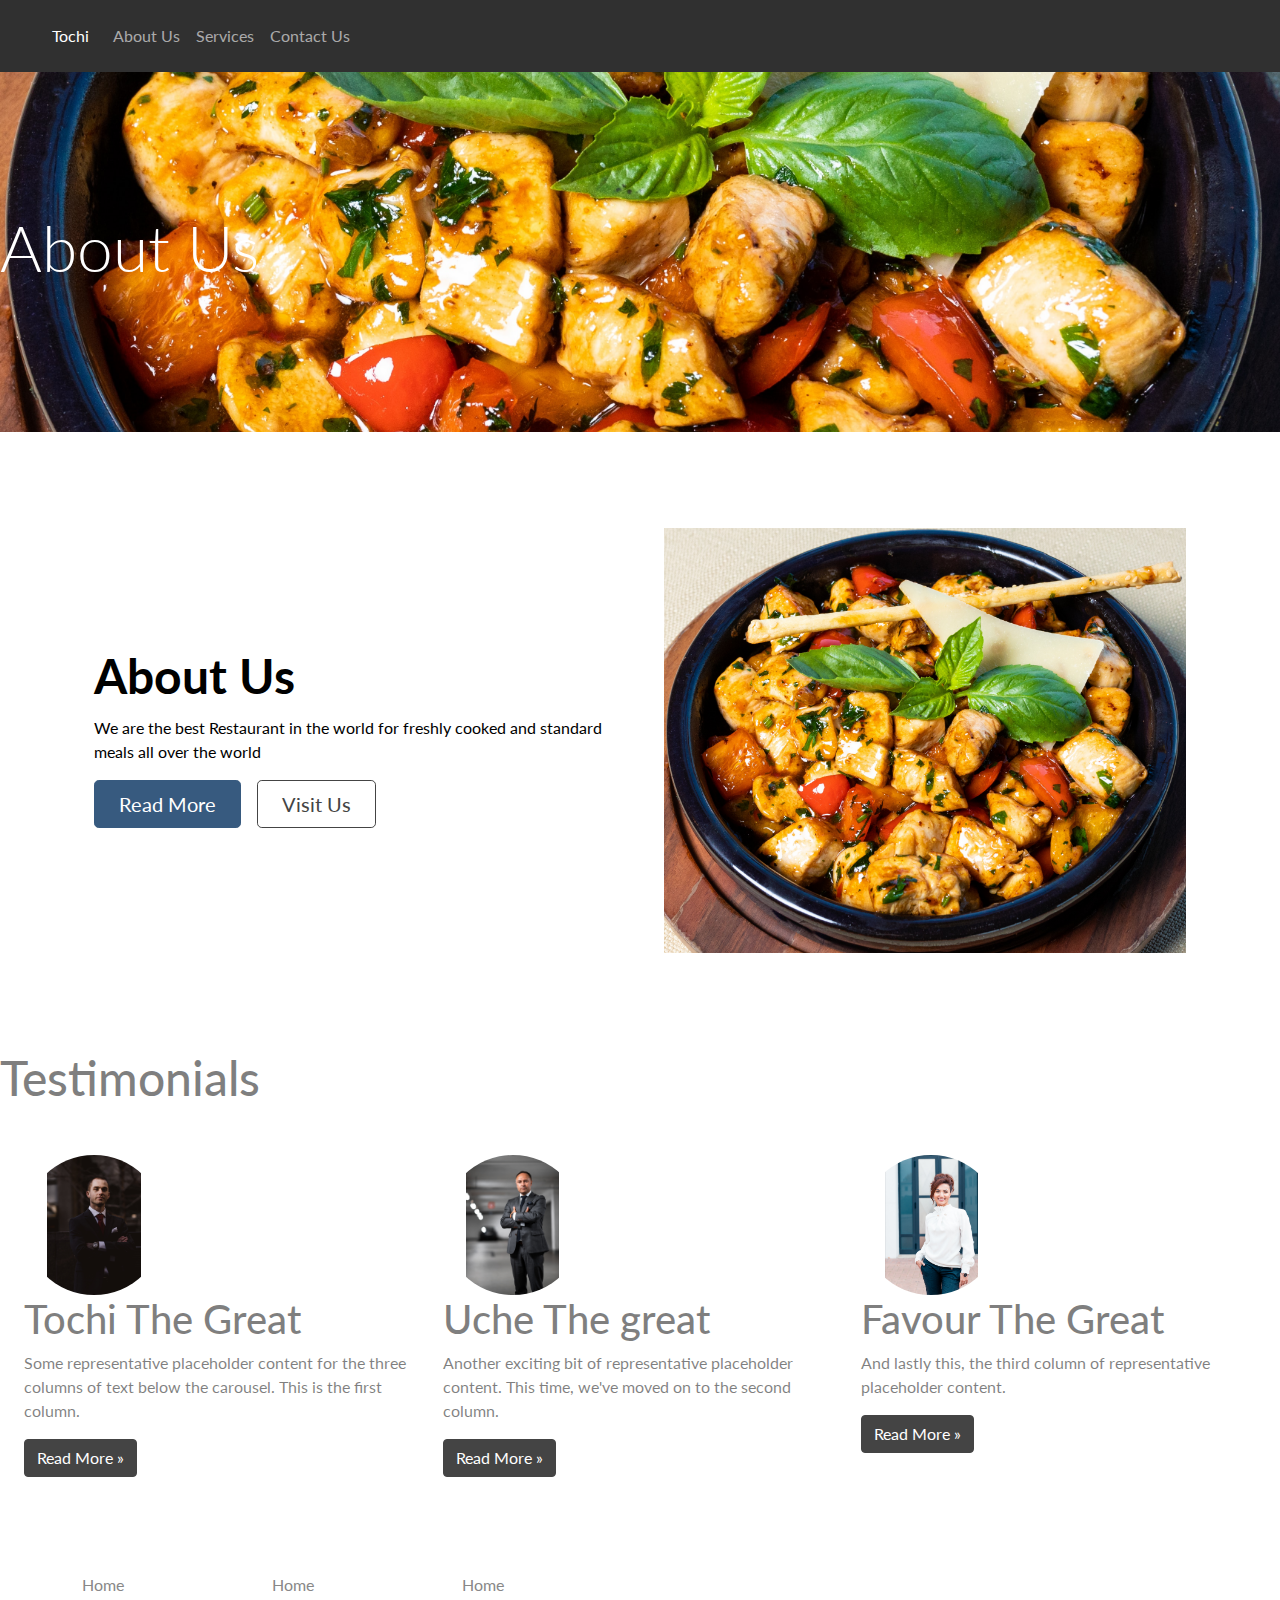
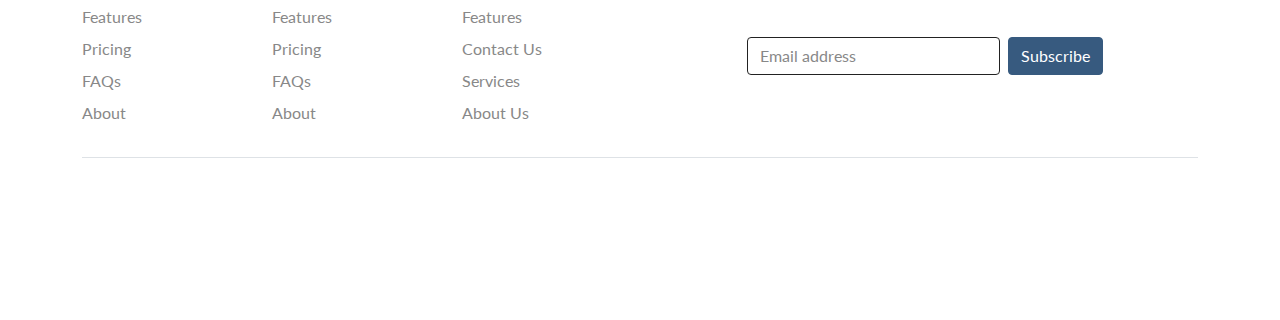
==== about-us.html @ 27545ada "tochis bistro" ====
<!DOCTYPE html>
<html lang="en">

<head>
    <meta charset="UTF-8">
    <meta http-equiv="X-UA-Compatible" content="IE=edge">
    <meta name="viewport" content="width=device-width, initial-scale=1.0">

    <title>Tochis restaurant</title>
    <link href="https://cdn.jsdelivr.net/npm/bootstrap@5.1.1/dist/css/bootstrap.min.css" rel="stylesheet" integrity="sha384-F3w7mX95PdgyTmZZMECAngseQB83DfGTowi0iMjiWaeVhAn4FJkqJByhZMI3AhiU" crossorigin="anonymous">
    <link rel="stylesheet" href="https://cdnjs.cloudflare.com/ajax/libs/font-awesome/5.15.0/css/all.min.css" integrity="sha512-BnbUDfEUfV0Slx6TunuB042k9tuKe3xrD6q4mg5Ed72LTgzDIcLPxg6yI2gcMFRyomt+yJJxE+zJwNmxki6/RA==" crossorigin="anonymous" referrerpolicy="no-referrer"
    />

    <link rel="stylesheet" href="./bootstrap/css/bootstrap.min.css">
    <link rel="stylesheet" href="./bootstrap.min.css">
    <link rel="stylesheet" href="style.css">
</head>

<body>

    <header>

        <nav class="navbar navbar-expand-lg navbar-dark bg-dark">
            <div class="container-fluid">
                <a class="navbar-brand" href="#"></a>
                <button class="navbar-toggler" type="button" data-bs-toggle="collapse" data-bs-target="#navbarColor02" aria-controls="navbarColor02" aria-expanded="false" aria-label="Toggle navigation">
                <span class="navbar-toggler-icon"></span>
              </button>

                <div class="collapse navbar-collapse mx-auto" id="navbarColor02">
                    <ul class="navbar-nav me-auto d-flex">
                        <li class="nav-item">
                            <a class="nav-link active" href="/">Tochi <i class="fas fa-utensils ml-2"></i>
                      <span class="visually-hidden">(current)</span>
                    </a>
                        </li>


                        <li class="nav-item">
                            <a class="nav-link" href="about-us.html">About Us</a>
                        </li>
                        <li class="nav-item">
                            <a class="nav-link" href="services.html">Services</a>
                        </li>
                        <li class="nav-item">
                            <a class="nav-link" href="contact.html">Contact Us</a>
                        </li>

                    </ul>


                    <div class="d-flex align-items-center">
                        <span>
                            <i class="fas fa-search"></i>
                         </span>
                    </div>
                </div>
            </div>
        </nav>
    </header>

    <section class="breadcrumb-about">
        <h1 class="text-left text-capitalize text-white display-3"> About us</h1>

    </section>


    <div class="container col-xxl-8 px-4 py-5">
        <div class="row flex-lg-row-reverse align-items-center g-5 py-5">
            <div class="col-10 col-sm-8 col-lg-6">
                <img src="./images/2.jpg" class="d-block mx-lg-auto img-fluid" alt="Bootstrap Themes" width="700" height="500" loading="lazy">
            </div>
            <div class="col-lg-6">
                <h1 class="display-5 fw-bold lh-1 mb-3 text-black">About Us</h1>
                <p class="text-black"> We are the best Restaurant in the world for freshly cooked and standard meals all over the world</p>
                <div class="d-grid gap-2 d-md-flex justify-content-md-start">
                    <button type="button" class="btn btn-primary btn-lg px-4 me-md-2">Read More</button>
                    <button type="button" class="btn btn-outline-secondary btn-lg px-4">Visit Us</button>
                </div>
            </div>
        </div>
    </div>



    <!-- testimonials  -->


    <h1 class="text-black-50 mb-5">
        Testimonials

    </h1>

    <div class="container-fluid marketing mx-auto justify-content-center">

        <!-- Three columns of text below the carousel -->
        <div class="row justify-content-center mx-auto">
            <div class="col-lg-4">
                <img class="bd-placeholder-img rounded-circle" src="./images/ceo1.jpg" width="140" height="140" />

                <h2 class="text-black-50">Tochi The Great</h2>
                <p class="text-black-50">Some representative placeholder content for the three columns of text below the carousel. This is the first column.</p>
                <p><a class="btn btn-secondary" href="#">Read More &raquo;</a></p>
            </div>
            <!-- /.col-lg-4 -->
            <div class="col-lg-4">
                <img class="bd-placeholder-img rounded-circle" src="./images/ceo2.jpg" width="140" height="140" />

                <h2 class="text-black-50">Uche The great</h2>
                <p class="text-black-50">Another exciting bit of representative placeholder content. This time, we've moved on to the second column.</p>
                <p><a class="btn btn-secondary" href="#">Read More &raquo;</a></p>
            </div>
            <!-- /.col-lg-4 -->
            <div class="col-lg-4">
                <img class="bd-placeholder-img rounded-circle" src="./images/ceo3.jpg" width="140" height="140" />

                <h2 class="text-black-50">Favour The Great</h2>
                <p class="text-black-50">And lastly this, the third column of representative placeholder content.</p>
                <p><a class="btn btn-secondary" href="#">Read More &raquo;</a></p>
            </div>
            <!-- /.col-lg-4 -->
        </div>
    </div>

    <!-- /.row -->




    <!-- footer  -->
    <div class="container">
        <footer class="py-5">
            <div class="row">
                <div class="col-2">
                    <h5>Section</h5>
                    <ul class="nav flex-column">
                        <li class="nav-item mb-2"><a href="#" class="nav-link p-0 text-muted">Home</a></li>
                        <li class="nav-item mb-2"><a href="#" class="nav-link p-0 text-muted">Features</a></li>
                        <li class="nav-item mb-2"><a href="#" class="nav-link p-0 text-muted">Pricing</a></li>
                        <li class="nav-item mb-2"><a href="#" class="nav-link p-0 text-muted">FAQs</a></li>
                        <li class="nav-item mb-2"><a href="#" class="nav-link p-0 text-muted">About</a></li>
                    </ul>
                </div>

                <div class="col-2">
                    <h5>Section</h5>
                    <ul class="nav flex-column">
                        <li class="nav-item mb-2"><a href="#" class="nav-link p-0 text-muted">Home</a></li>
                        <li class="nav-item mb-2"><a href="#" class="nav-link p-0 text-muted">Features</a></li>
                        <li class="nav-item mb-2"><a href="#" class="nav-link p-0 text-muted">Pricing</a></li>
                        <li class="nav-item mb-2"><a href="#" class="nav-link p-0 text-muted">FAQs</a></li>
                        <li class="nav-item mb-2"><a href="#" class="nav-link p-0 text-muted">About</a></li>
                    </ul>
                </div>

                <div class="col-2">
                    <h5>Section</h5>
                    <ul class="nav flex-column">
                        <li class="nav-item mb-2"><a href="#" class="nav-link p-0 text-muted">Home</a></li>
                        <li class="nav-item mb-2"><a href="#" class="nav-link p-0 text-muted">Features</a></li>
                        <li class="nav-item mb-2"><a href="#" class="nav-link p-0 text-muted">Contact Us</a></li>
                        <li class="nav-item mb-2"><a href="#" class="nav-link p-0 text-muted">Services</a></li>
                        <li class="nav-item mb-2"><a href="#" class="nav-link p-0 text-muted">About Us</a></li>
                    </ul>
                </div>

                <div class="col-4 offset-1">
                    <form>
                        <h5>Subscribe to our newsletter</h5>
                        <p>Monthly digest of whats new and exciting from us.</p>
                        <div class="d-flex w-100 gap-2">
                            <label for="newsletter1" class="visually-hidden">Email address</label>
                            <input id="newsletter1" type="text" class="form-control" placeholder="Email address">
                            <button class="btn btn-primary" type="button">Subscribe</button>
                        </div>
                    </form>
                </div>
            </div>

            <div class="d-flex justify-content-between py-4 my-4 border-top">
                <p>Tochi &copy; 2021 Company, Inc. All rights reserved.</p>
                <ul class="list-unstyled d-flex">
                    <li class="ms-3"><a class="link-dark" href="#"><svg class="bi" width="24" height="24"><use xlink:href="#twitter"/></svg></a></li>
                    <li class="ms-3"><a class="link-dark" href="#"><svg class="bi" width="24" height="24"><use xlink:href="#instagram"/></svg></a></li>
                    <li class="ms-3"><a class="link-dark" href="#"><svg class="bi" width="24" height="24"><use xlink:href="#facebook"/></svg></a></li>
                </ul>
            </div>
        </footer>
    </div>


    <script src="./bootstrap/js/bootstrap.min.js"></script>
    <script src="https://cdn.jsdelivr.net/npm/bootstrap@5.1.1/dist/js/bootstrap.bundle.min.js" integrity="sha384-/bQdsTh/da6pkI1MST/rWKFNjaCP5gBSY4sEBT38Q/9RBh9AH40zEOg7Hlq2THRZ" crossorigin="anonymous"></script>
</body>

</html>
---- style.css ----
* {
    box-sizing: border-box;
    margin: 0;
    padding: 0;
}

body {
    background-color: white;
}

img {
    object-fit: contain;
}

.food {
    background-image: url(./images/6.jpg);
    background-size: cover;
    background-position: center;
    height: 70vh;
    display: flex;
    flex-direction: column;
    align-items: flex-start;
    justify-content: center;
}

.food * {
    margin: 1rem 0;
}

.breadcrumb-contact {
    display: flex;
    align-items: center;
    width: 100%;
    height: 40vh;
    background-image: url(./images/1.jpg);
    background-position: center;
    background-repeat: no-repeat;
    background-size: cover;
}

.breadcrumb-about {
    display: flex;
    align-items: center;
    width: 100%;
    height: 40vh;
    background-image: url(./images/2.jpg);
    background-position: center;
    background-repeat: no-repeat;
    background-size: cover;
}

.breadcrumb-service {
    display: flex;
    align-items: center;
    width: 100%;
    height: 40vh;
    background-image: url(./images/3.jpg);
    background-position: center;
    background-repeat: no-repeat;
    background-size: cover;
}
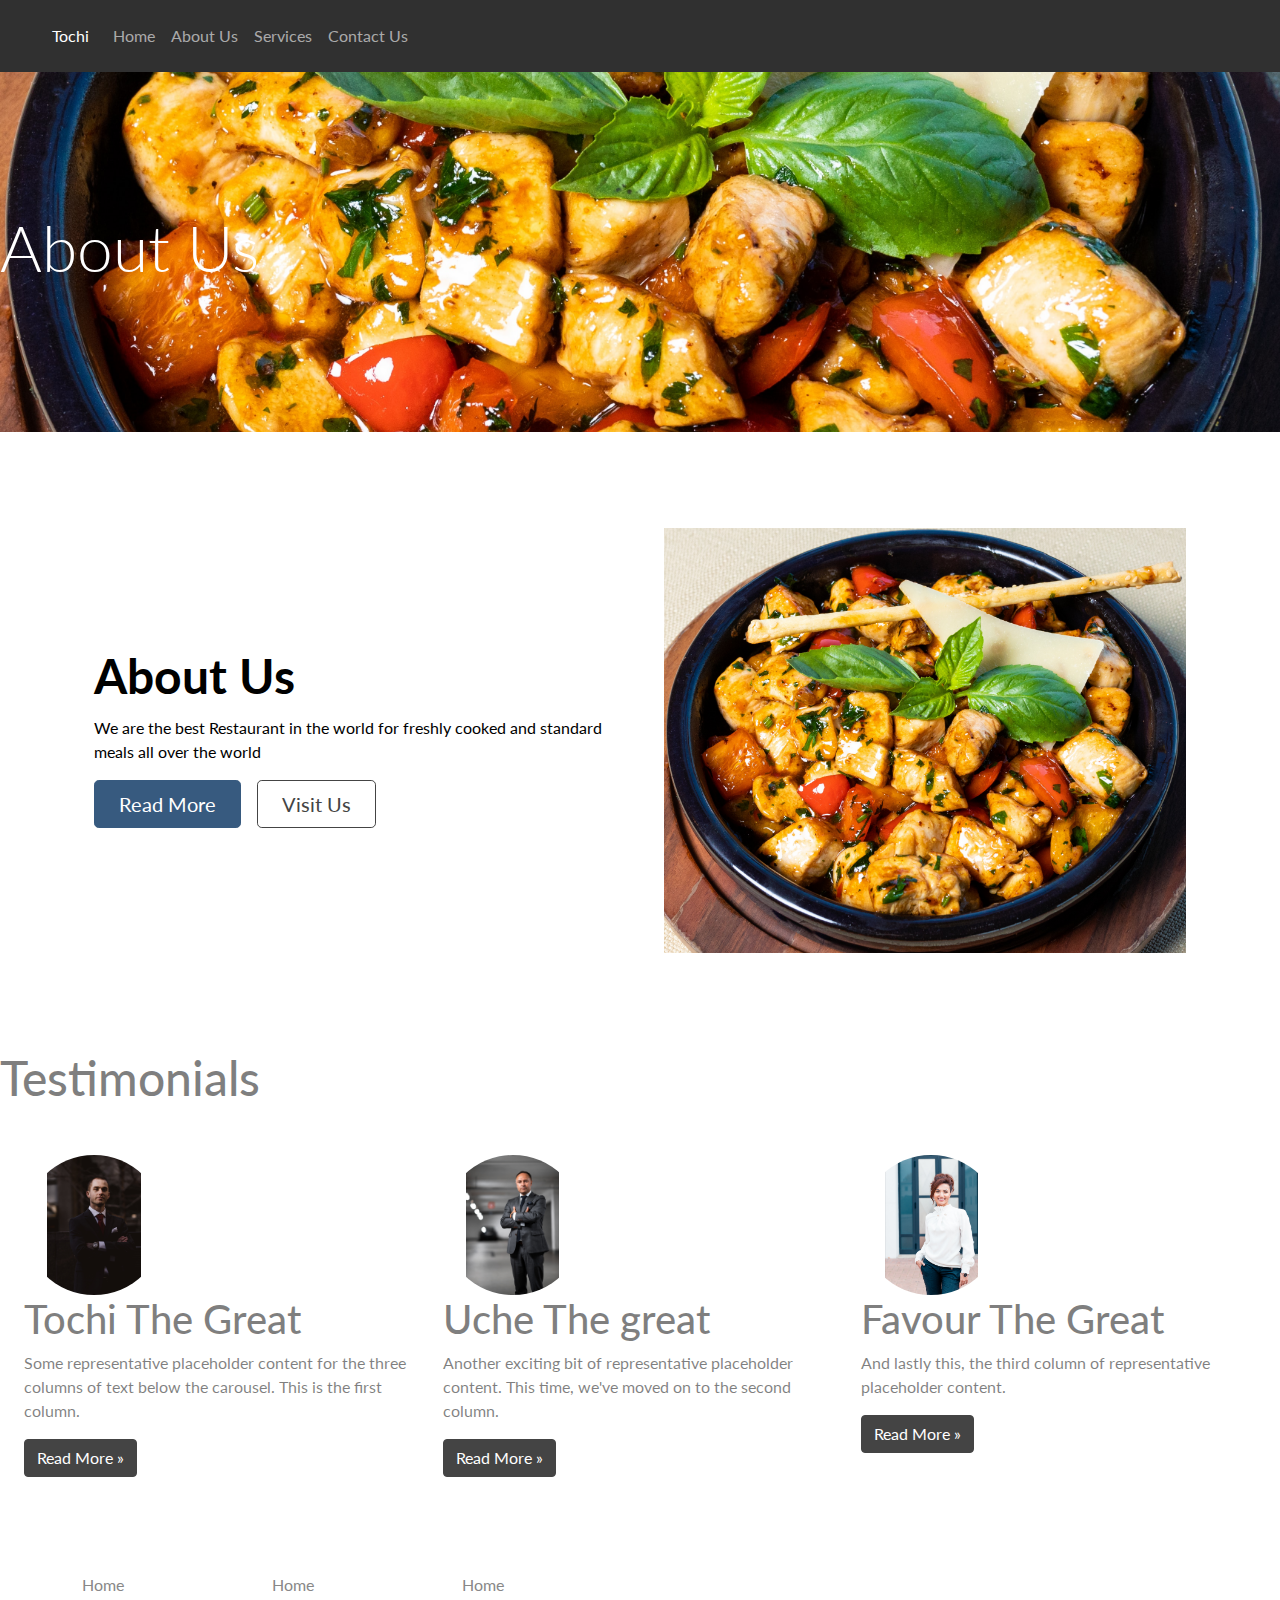
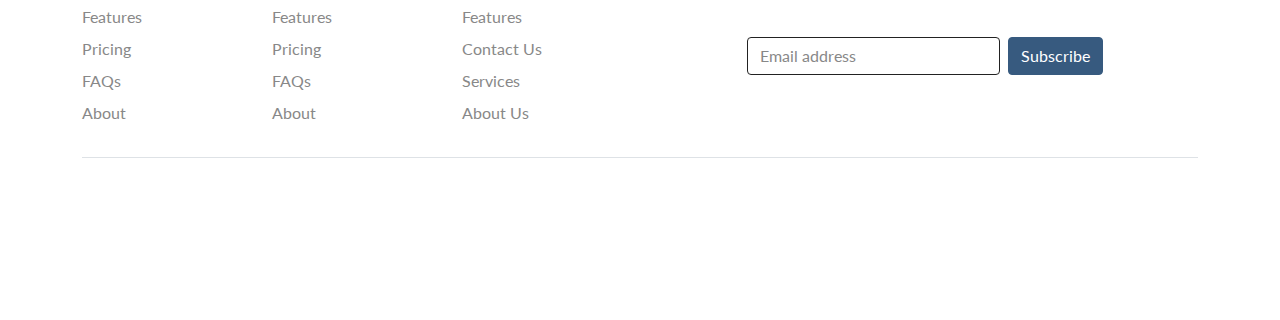
==== commit 20abe2f8: "tochis bistro" ====
--- a/about-us.html
+++ b/about-us.html
@@ -34,7 +34,9 @@
                       <span class="visually-hidden">(current)</span>
                     </a>
                         </li>
-
+                        <li class="nav-item">
+                            <a class="nav-link" href="/">Home</a>
+                        </li>
 
                         <li class="nav-item">
                             <a class="nav-link" href="about-us.html">About Us</a>
--- a/style.css
+++ b/style.css
@@ -58,4 +58,34 @@
     background-position: center;
     background-repeat: no-repeat;
     background-size: cover;
+}
+
+.card-group * {
+    margin: 2px 2px;
+    padding: 10px 10px;
+    background: white;
+}
+
+.first {
+    background-image: linear-gradient(rgba(0, 0, 0, .6), rgba(0, 0, 0, 0.4)), url(../images/1.jpg);
+    width: 100%;
+    height: 90vh;
+    background-size: cover;
+    background-position: center;
+}
+
+.second {
+    background-image: linear-gradient(rgba(0, 0, 0, .6), rgba(0, 0, 0, 0.4)), url(../images/2.jpg);
+    width: 100%;
+    height: 90vh;
+    background-size: cover;
+    background-position: center;
+}
+
+.third {
+    background-image: linear-gradient(rgba(0, 0, 0, .6), rgba(0, 0, 0, 0.4)), url(../images/3.jpg);
+    width: 100%;
+    height: 90vh;
+    background-size: cover;
+    background-position: center;
 }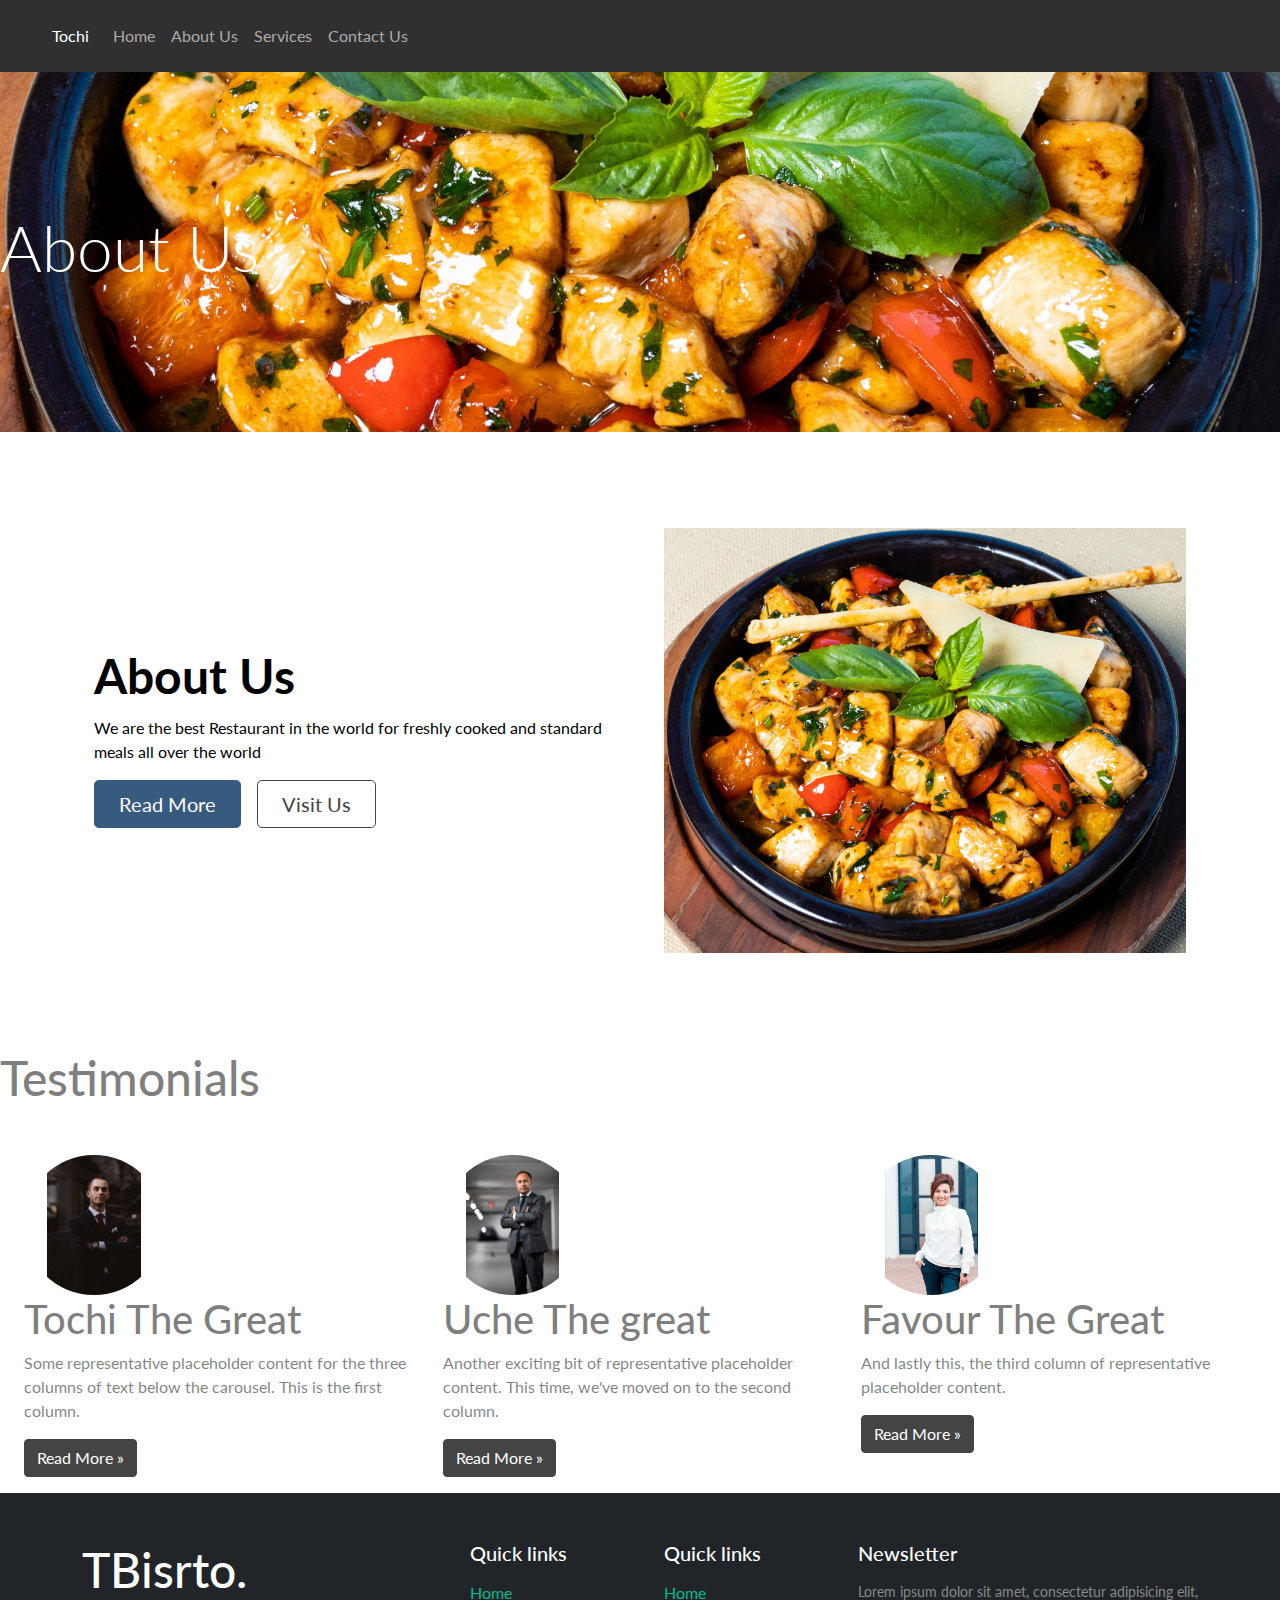
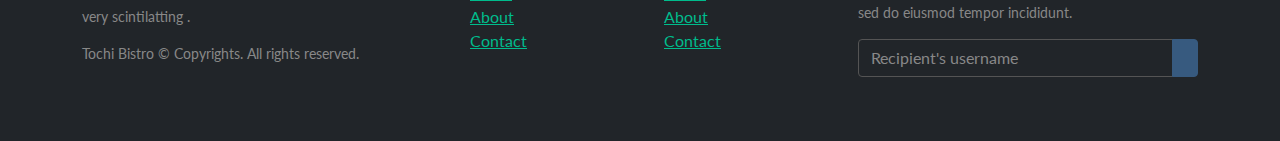
==== commit e1a092fd: "tochis bistro" ====
--- a/about-us.html
+++ b/about-us.html
@@ -35,7 +35,7 @@
                     </a>
                         </li>
                         <li class="nav-item">
-                            <a class="nav-link" href="/">Home</a>
+                            <a class="nav-link" href="index.html">Home</a>
                         </li>
 
                         <li class="nav-item">
@@ -129,66 +129,47 @@
 
 
 
-    <!-- footer  -->
-    <div class="container">
-        <footer class="py-5">
-            <div class="row">
-                <div class="col-2">
-                    <h5>Section</h5>
-                    <ul class="nav flex-column">
-                        <li class="nav-item mb-2"><a href="#" class="nav-link p-0 text-muted">Home</a></li>
-                        <li class="nav-item mb-2"><a href="#" class="nav-link p-0 text-muted">Features</a></li>
-                        <li class="nav-item mb-2"><a href="#" class="nav-link p-0 text-muted">Pricing</a></li>
-                        <li class="nav-item mb-2"><a href="#" class="nav-link p-0 text-muted">FAQs</a></li>
-                        <li class="nav-item mb-2"><a href="#" class="nav-link p-0 text-muted">About</a></li>
+    <!-- FOOTER -->
+    <footer class="w-100 py-4 flex-shrink-0">
+        <div class="container py-4">
+            <div class="row gy-4 gx-5">
+                <div class="col-lg-4 col-md-6">
+                    <h5 class="h1 text-white">TBisrto.</h5>
+                    <p class="small text-muted">
+                        very scintilatting .</p>
+                    <p class="small text-muted mb-0"> Tochi Bistro &copy; Copyrights. All rights reserved. </p>
+                </div>
+                <div class="col-lg-2 col-md-6">
+                    <h5 class="text-white mb-3">Quick links</h5>
+                    <ul class="list-unstyled text-muted">
+                        <li><a href="index.html">Home</a></li>
+                        <li><a href="about-us.html">About</a></li>
+                        <li><a href="contact.html">Contact</a></li>
                     </ul>
                 </div>
+                <div class="col-lg-2 col-md-6">
+                    <h5 class="text-white mb-3">Quick links</h5>
+                    <ul class="list-unstyled text-muted">
+                        <li><a href="index.html">Home</a></li>
+                        <li><a href="about-us.html">About</a></li>
+                        <li><a href="contact.html">Contact</a></li>
 
-                <div class="col-2">
-                    <h5>Section</h5>
-                    <ul class="nav flex-column">
-                        <li class="nav-item mb-2"><a href="#" class="nav-link p-0 text-muted">Home</a></li>
-                        <li class="nav-item mb-2"><a href="#" class="nav-link p-0 text-muted">Features</a></li>
-                        <li class="nav-item mb-2"><a href="#" class="nav-link p-0 text-muted">Pricing</a></li>
-                        <li class="nav-item mb-2"><a href="#" class="nav-link p-0 text-muted">FAQs</a></li>
-                        <li class="nav-item mb-2"><a href="#" class="nav-link p-0 text-muted">About</a></li>
                     </ul>
                 </div>
-
-                <div class="col-2">
-                    <h5>Section</h5>
-                    <ul class="nav flex-column">
-                        <li class="nav-item mb-2"><a href="#" class="nav-link p-0 text-muted">Home</a></li>
-                        <li class="nav-item mb-2"><a href="#" class="nav-link p-0 text-muted">Features</a></li>
-                        <li class="nav-item mb-2"><a href="#" class="nav-link p-0 text-muted">Contact Us</a></li>
-                        <li class="nav-item mb-2"><a href="#" class="nav-link p-0 text-muted">Services</a></li>
-                        <li class="nav-item mb-2"><a href="#" class="nav-link p-0 text-muted">About Us</a></li>
-                    </ul>
-                </div>
-
-                <div class="col-4 offset-1">
-                    <form>
-                        <h5>Subscribe to our newsletter</h5>
-                        <p>Monthly digest of whats new and exciting from us.</p>
-                        <div class="d-flex w-100 gap-2">
-                            <label for="newsletter1" class="visually-hidden">Email address</label>
-                            <input id="newsletter1" type="text" class="form-control" placeholder="Email address">
-                            <button class="btn btn-primary" type="button">Subscribe</button>
+                <div class="col-lg-4 col-md-6">
+                    <h5 class="text-white mb-3">Newsletter</h5>
+                    <p class="small text-muted">Lorem ipsum dolor sit amet, consectetur adipisicing elit, sed do eiusmod tempor incididunt.</p>
+                    <form action="#">
+                        <div class="input-group mb-3">
+                            <input class="form-control" type="text" placeholder="Recipient's username" aria-label="Recipient's username" aria-describedby="button-addon2">
+                            <button class="btn btn-primary" id="button-addon2" type="button"><i class="fas fa-paper-plane"></i></button>
                         </div>
                     </form>
                 </div>
             </div>
+        </div>
+    </footer>
 
-            <div class="d-flex justify-content-between py-4 my-4 border-top">
-                <p>Tochi &copy; 2021 Company, Inc. All rights reserved.</p>
-                <ul class="list-unstyled d-flex">
-                    <li class="ms-3"><a class="link-dark" href="#"><svg class="bi" width="24" height="24"><use xlink:href="#twitter"/></svg></a></li>
-                    <li class="ms-3"><a class="link-dark" href="#"><svg class="bi" width="24" height="24"><use xlink:href="#instagram"/></svg></a></li>
-                    <li class="ms-3"><a class="link-dark" href="#"><svg class="bi" width="24" height="24"><use xlink:href="#facebook"/></svg></a></li>
-                </ul>
-            </div>
-        </footer>
-    </div>
 
 
     <script src="./bootstrap/js/bootstrap.min.js"></script>
--- a/style.css
+++ b/style.css
@@ -4,8 +4,10 @@
     padding: 0;
 }
 
-body {
+body,
+html {
     background-color: white;
+    height: 100%;
 }
 
 img {
@@ -88,4 +90,22 @@
     height: 90vh;
     background-size: cover;
     background-position: center;
+}
+
+a:hover,
+a:focus {
+    text-decoration: none;
+}
+
+.form-control {
+    background: #212529;
+    border-color: #545454;
+}
+
+.form-control:focus {
+    background: #212529;
+}
+
+footer {
+    background: #212529;
 }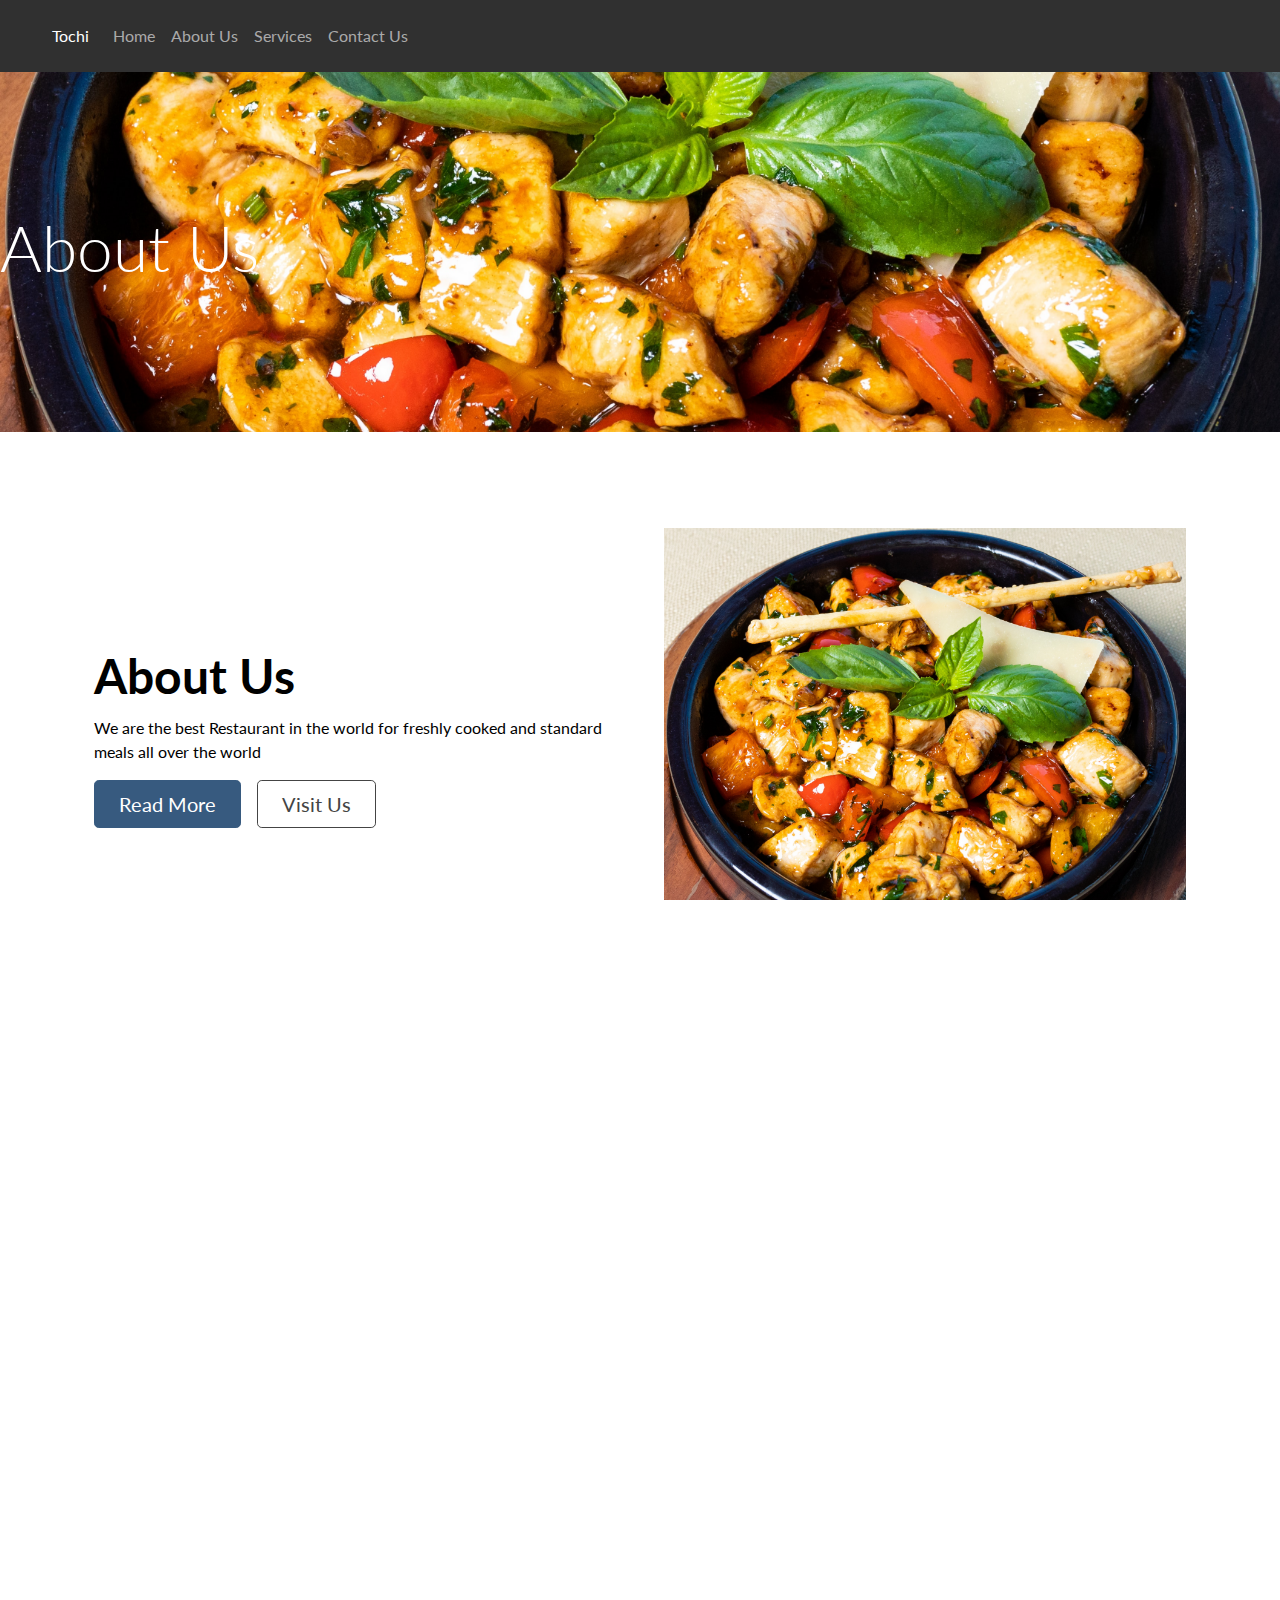
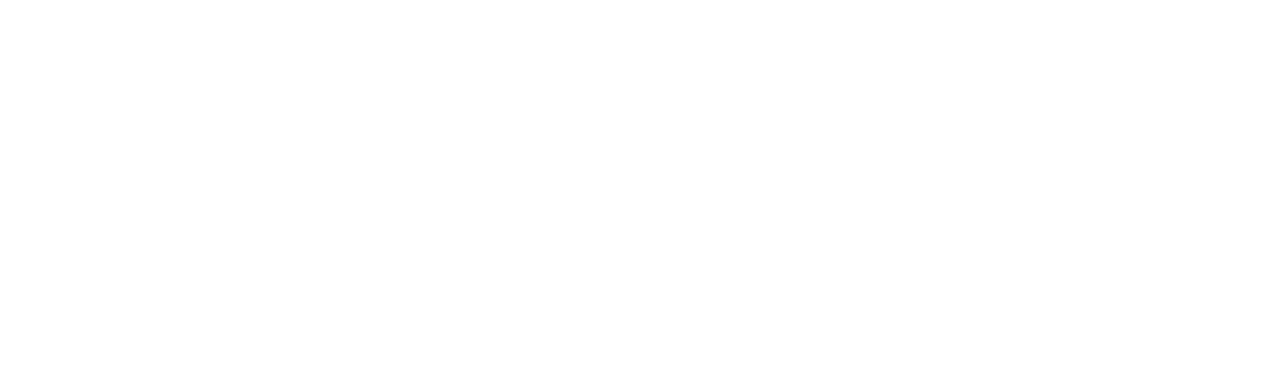
==== commit bfa25bdf: "boilerplate" ====
--- a/about-us.html
+++ b/about-us.html
@@ -72,7 +72,7 @@
             <div class="col-10 col-sm-8 col-lg-6">
                 <img src="./images/2.jpg" class="d-block mx-lg-auto img-fluid" alt="Bootstrap Themes" width="700" height="500" loading="lazy">
             </div>
-            <div class="col-lg-6">
+            <div class="col-lg-6 x_1">
                 <h1 class="display-5 fw-bold lh-1 mb-3 text-black">About Us</h1>
                 <p class="text-black"> We are the best Restaurant in the world for freshly cooked and standard meals all over the world</p>
                 <div class="d-grid gap-2 d-md-flex justify-content-md-start">
@@ -88,16 +88,16 @@
     <!-- testimonials  -->
 
 
-    <h1 class="text-black-50 mb-5">
+    <h1 class="text-black-50 mb-5 p-3">
         Testimonials
 
     </h1>
 
-    <div class="container-fluid marketing mx-auto justify-content-center">
+    <div class="container-fluid marketing mx-auto justify-content-center py-5">
 
         <!-- Three columns of text below the carousel -->
         <div class="row justify-content-center mx-auto">
-            <div class="col-lg-4">
+            <div class="col-lg-4 py-5 x">
                 <img class="bd-placeholder-img rounded-circle" src="./images/ceo1.jpg" width="140" height="140" />
 
                 <h2 class="text-black-50">Tochi The Great</h2>
@@ -105,7 +105,7 @@
                 <p><a class="btn btn-secondary" href="#">Read More &raquo;</a></p>
             </div>
             <!-- /.col-lg-4 -->
-            <div class="col-lg-4">
+            <div class="col-lg-4 py-4 x">
                 <img class="bd-placeholder-img rounded-circle" src="./images/ceo2.jpg" width="140" height="140" />
 
                 <h2 class="text-black-50">Uche The great</h2>
@@ -113,7 +113,7 @@
                 <p><a class="btn btn-secondary" href="#">Read More &raquo;</a></p>
             </div>
             <!-- /.col-lg-4 -->
-            <div class="col-lg-4">
+            <div class="col-lg-4 py-5 x">
                 <img class="bd-placeholder-img rounded-circle" src="./images/ceo3.jpg" width="140" height="140" />
 
                 <h2 class="text-black-50">Favour The Great</h2>
@@ -134,12 +134,12 @@
         <div class="container py-4">
             <div class="row gy-4 gx-5">
                 <div class="col-lg-4 col-md-6">
-                    <h5 class="h1 text-white">TBisrto.</h5>
+                    <h5 class="h1 text-white">Tochi <i class="fas fa-utensils ml-2"></i></h5>
                     <p class="small text-muted">
                         very scintilatting .</p>
                     <p class="small text-muted mb-0"> Tochi Bistro &copy; Copyrights. All rights reserved. </p>
                 </div>
-                <div class="col-lg-2 col-md-6">
+                <div class="col-lg-2 col-md-6 foot">
                     <h5 class="text-white mb-3">Quick links</h5>
                     <ul class="list-unstyled text-muted">
                         <li><a href="index.html">Home</a></li>
--- a/style.css
+++ b/style.css
@@ -8,6 +8,7 @@
 html {
     background-color: white;
     height: 100%;
+    overflow-x: hidden;
 }
 
 img {
@@ -108,4 +109,16 @@
 
 footer {
     background: #212529;
+}
+
+@media (max-width: 567px) {
+    .foot {
+        display: none;
+    }
+    .x * {
+        padding: .5rem .3rem;
+    }
+    .x_1 * {
+        padding: .6rem .1rem;
+    }
 }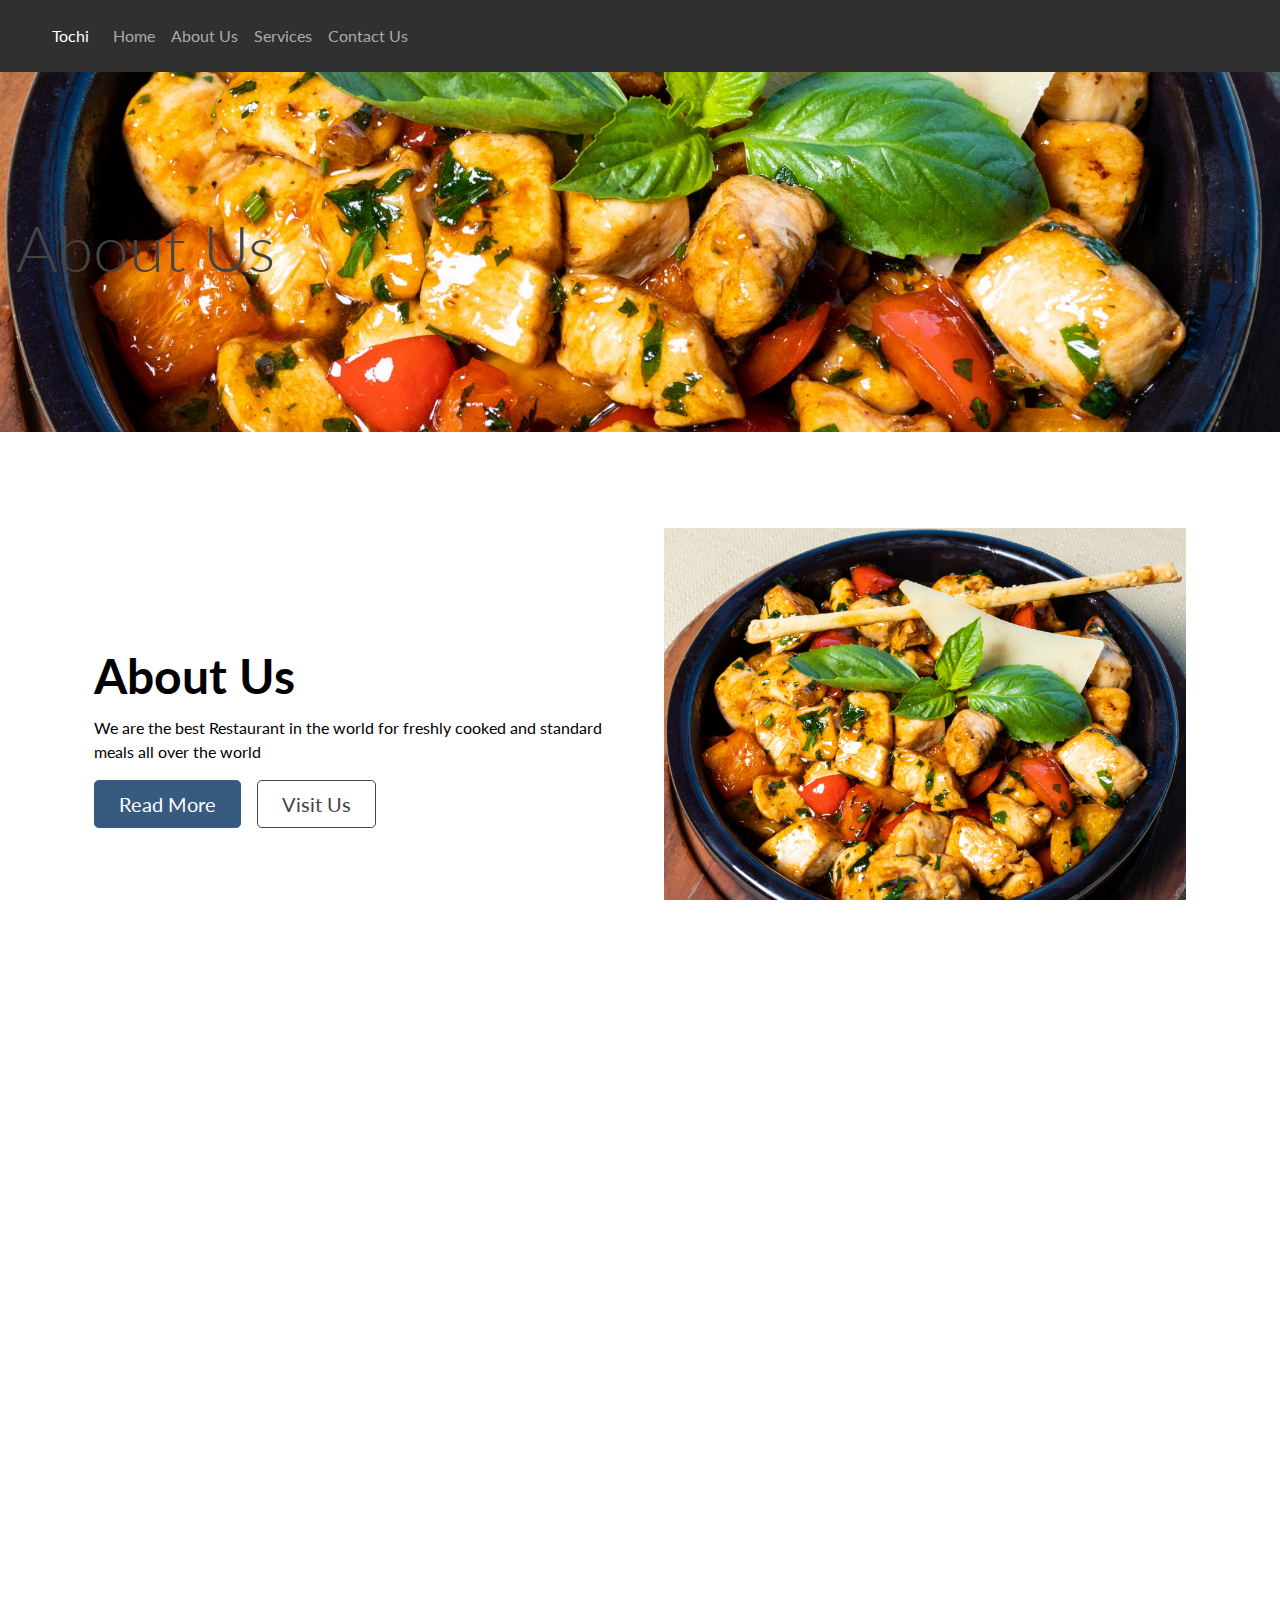
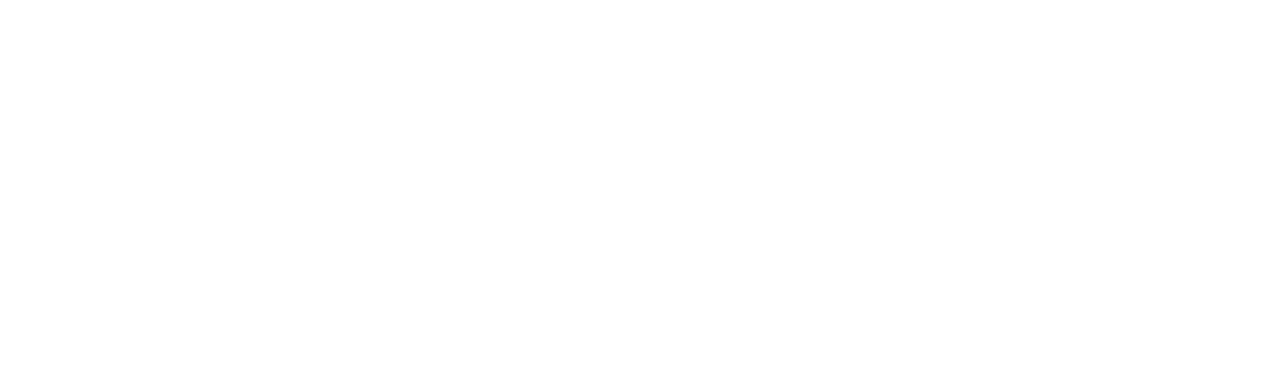
==== commit e5967d2a: "chore: reviwing merges" ====
--- a/about-us.html
+++ b/about-us.html
@@ -62,7 +62,7 @@
     </header>
 
     <section class="breadcrumb-about">
-        <h1 class="text-left text-capitalize text-white display-3"> About us</h1>
+        <h1 class=" px-3 text-left text-capitalize text-secondary display-3"> About us</h1>
 
     </section>
 
@@ -72,7 +72,7 @@
             <div class="col-10 col-sm-8 col-lg-6">
                 <img src="./images/2.jpg" class="d-block mx-lg-auto img-fluid" alt="Bootstrap Themes" width="700" height="500" loading="lazy">
             </div>
-            <div class="col-lg-6 x_1">
+            <div class="col-lg-6 ">
                 <h1 class="display-5 fw-bold lh-1 mb-3 text-black">About Us</h1>
                 <p class="text-black"> We are the best Restaurant in the world for freshly cooked and standard meals all over the world</p>
                 <div class="d-grid gap-2 d-md-flex justify-content-md-start">
